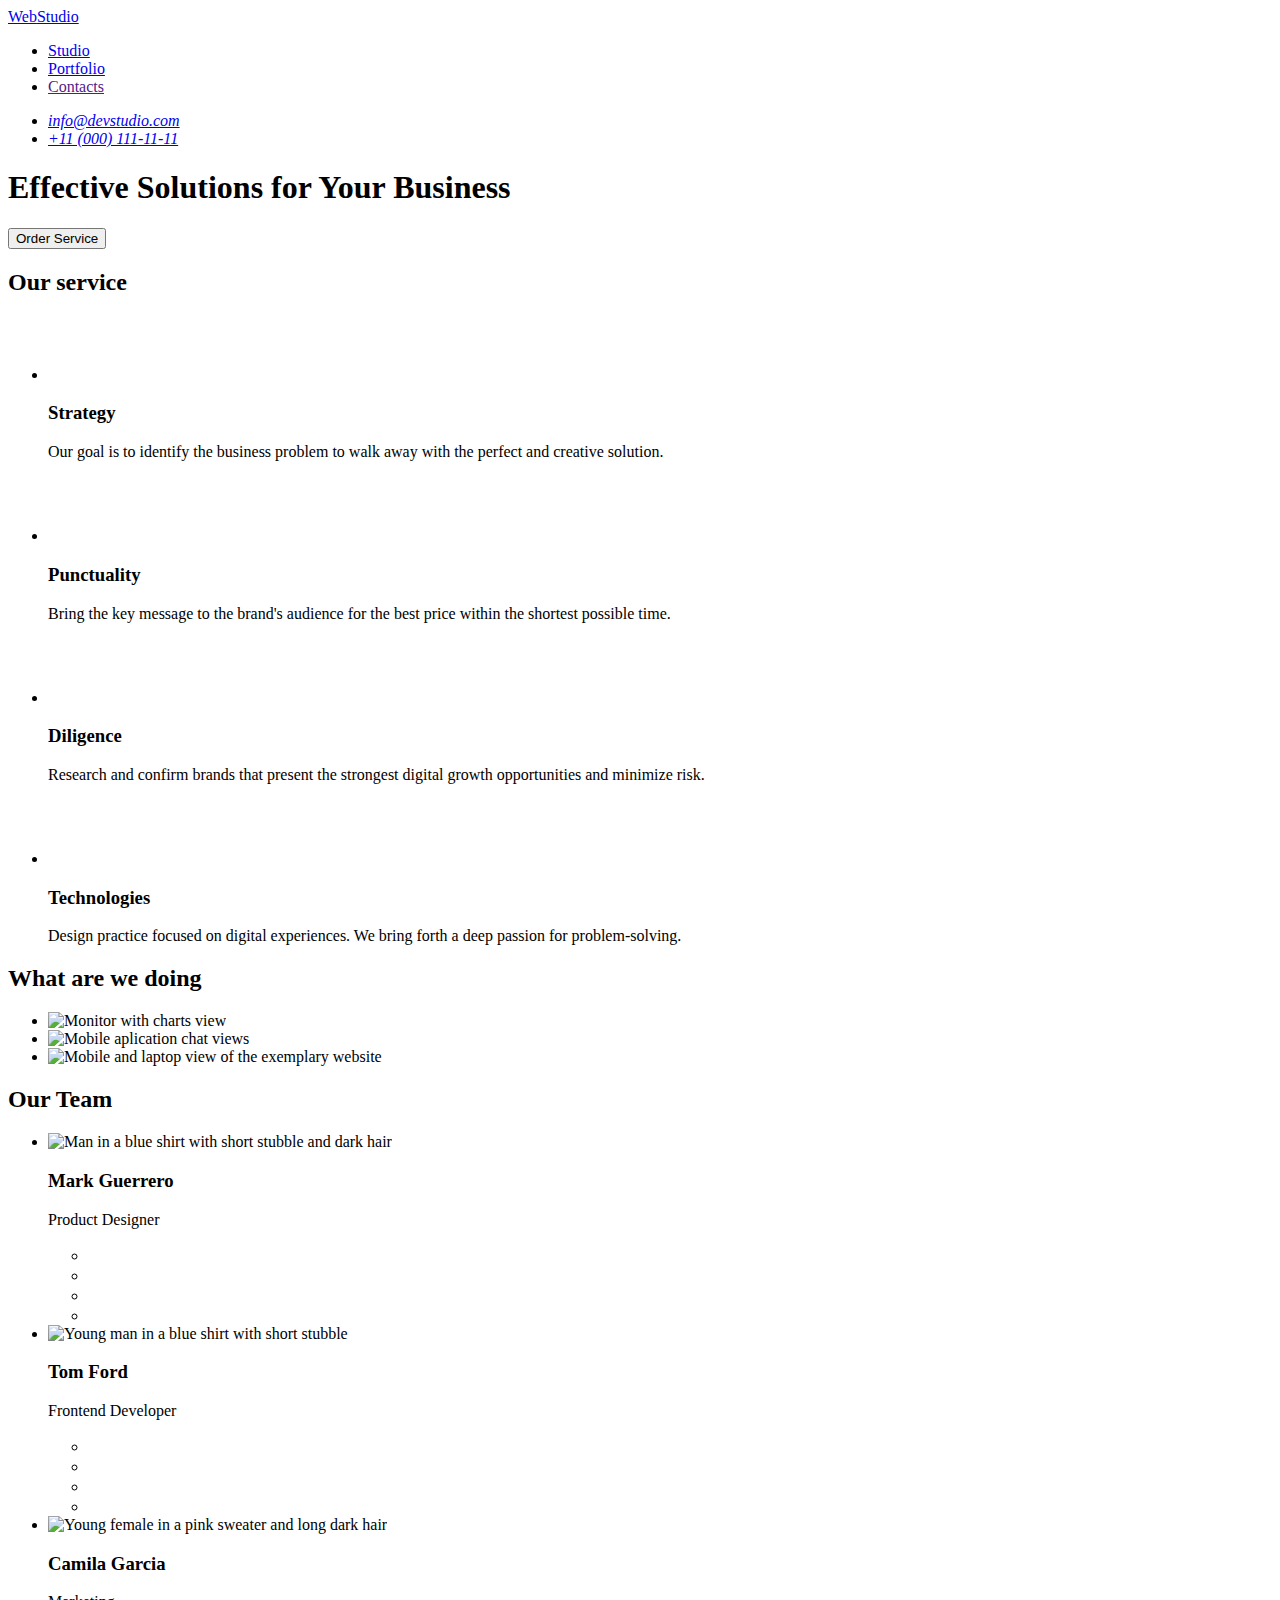
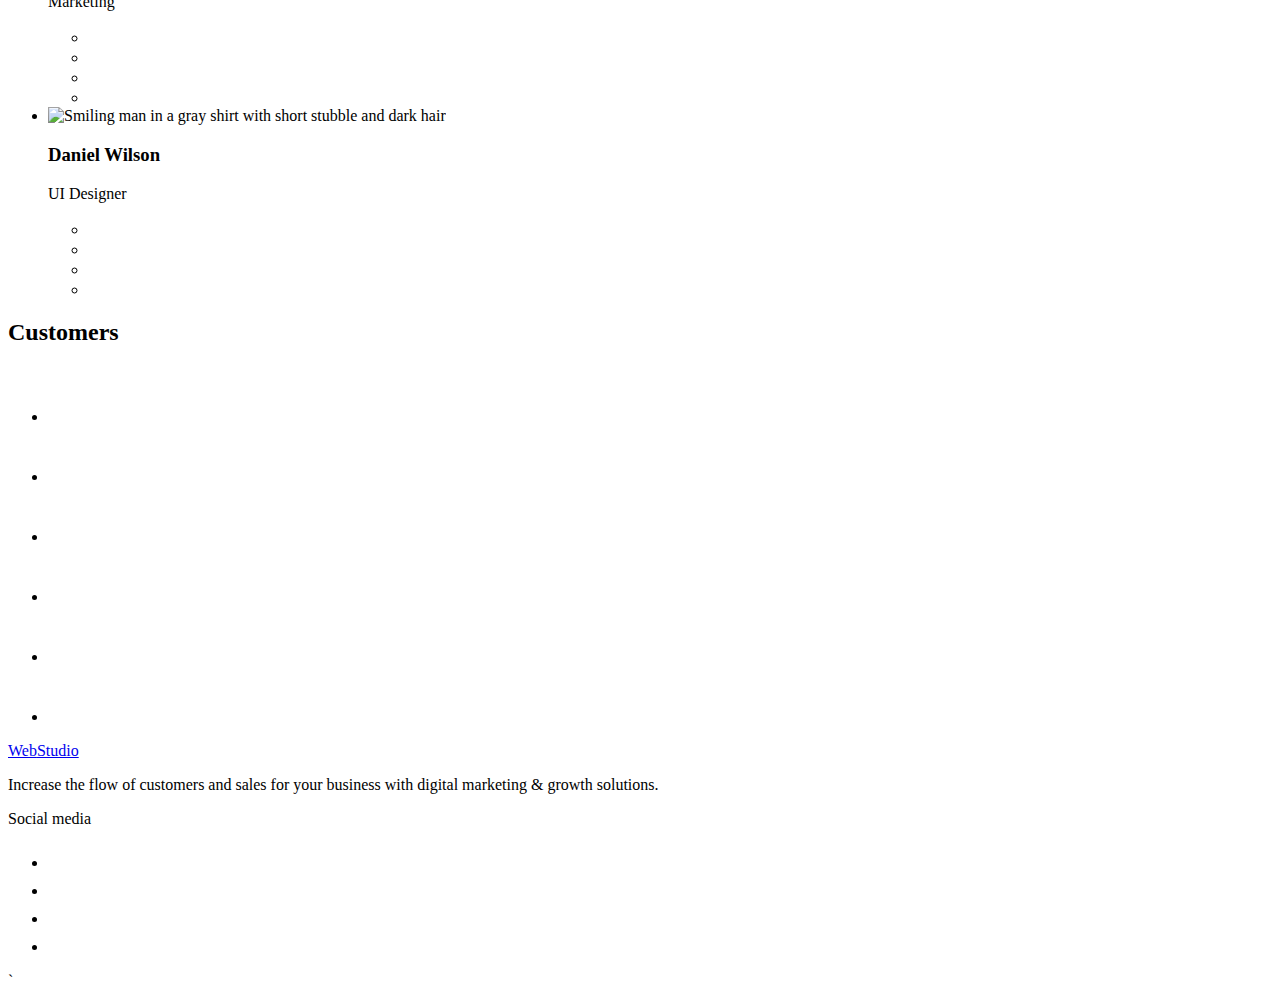
==== index.html @ 2d791db5 "praca domowa hm4" ====
<!DOCTYPE html>
<html lang="en">
  <head>
    <meta charset="UTF-8" >
    <meta http-equiv="X-UA-Compatible" content="IE=edge">
    <meta name="viewport" content="width=device-width, initial-scale=1.0">
    <title>WebStudio</title>
    <link rel="preconnect" href="https://fonts.googleapis.com" >
    <link rel="preconnect" href="https://fonts.gstatic.com" crossorigin >
    <link rel="preconnect" href="https://fonts.googleapis.com">
<link rel="preconnect" href="https://fonts.gstatic.com" crossorigin>
<link href="https://fonts.googleapis.com/css2?family=Raleway:wght@800&family=Roboto:wght@400;500;700;900&display=swap" rel="stylesheet">

<link rel="stylesheet" href="https://cdnjs.cloudflare.com/ajax/libs/modern-normalize/2.0.0/modern-normalize.min.css" integrity="sha512-4xo8blKMVCiXpTaLzQSLSw3KFOVPWhm/TRtuPVc4WG6kUgjH6J03IBuG7JZPkcWMxJ5huwaBpOpnwYElP/m6wg==" crossorigin="anonymous" referrerpolicy="no-referrer" />
<link rel="stylesheet" href="./css/styles.css" />
  </head>
  <body>
    <header class="header">
      <div class="container page-header"> 
      <nav class="menu"> 
        <a class="logo link" href="./index.html">Web<span class="span-logo-header">Studio</span></a>
   
        <ul class="list">
          <li><a class="menu-link link" href="./index.html">Studio</a></li>
          <li><a class="menu-link link" href="./portfolio.html">Portfolio</a></li>
          <li><a class="menu-link link" href="">Contacts</a></li>
        </ul>
      
      </nav>
    
     <address class="address-section">
      
        <ul class="list">
        <li> <a class="address-link link" href="mailto:info@devstudio.com">info@devstudio.com</a>
        </li>
        <li> <a class="address-link link" href="tel:+110001111111">+11 (000) 111-11-11</a>
        </li>
      </ul>
    </address>
    </div>
    </header>

    <main>
      <section class="hero-baner section">
        <h1 class="baner-heading">Effective Solutions
          for Your Business</h1>
        <button class="baner-button">Order Service</button>
      </section>

      <section class="section">
     <div class="container"> 
        <h2 class="visually-hidden">Our service</h2>
        
        <ul class="list service-description-list">
          <li class="service-description-list-item">
            <div class="our-service-icon-container">
          <svg width="64" height="64"> <use href="./images/icons.svg#icon-antenna"></use></svg>
           </div>
            <h3 class="list-header">Strategy</h3>
            <p class="paragraph-text">
              Our goal is to identify the business
problem to walk away with the perfect and creative solution.
            </p>
          </li>
          <li class="service-description-list-item">
            <div class="our-service-icon-container">
          <svg width="64" height="64"> <use href="./images/icons.svg#icon-clock"></use></svg>
        </div>
            <h3 class="list-header">Punctuality</h3>
            <p class="paragraph-text">
              Bring the key message to the brand's audience for the best price within the shortest possible time.
            </p>
          </li>
          <li class="service-description-list-item">
            <div class="our-service-icon-container">
          <svg width="64" height="64"> <use href="./images/icons.svg#icon-diagram"></use></svg>
        </div>
            <h3 class="list-header">Diligence</h3>
            <p class="paragraph-text">
              Research and confirm brands that present the strongest digital growth opportunities and minimize risk.
            </p>
          </li>
          <li class="service-description-list-item">
            <div class="our-service-icon-container">
          <svg width="64" height="64"> <use href="./images/icons.svg#icon-astronaut"></use></svg>
        </div>
            <h3 class="list-header">Technologies</h3>
            <p class="paragraph-text">
              Design practice focused on digital experiences. We bring forth a deep passion for problem-solving.
            </p>
          </li>
        </ul>
        </div>
      </section>

      <section class="section section-what-img">
        <div class="container">
        <h2 class="section-headline">What are we doing</h2>
        <ul class="list service-img-list"> 
          <li class="img-item">
            <img
            src="./images/box_1.jpg"
            alt="Monitor with charts view"
            width="360"
            height="294"
          />
          </li>
          <li class="img-item">   <img
            src="./images/box_2.jpg"
            alt="Mobile aplication chat views"
            width="360"
            height="294"
          />
          </li>
          
          <li class="img-item">
            <img
            src="./images/box_3.jpg"
            alt="Mobile and laptop view of the exemplary website"
            width="360"
            height="294"
          />
          </li>
        </ul>
       </div>
      </section>

      <section class="our-team-section section">
        <div class="container"> 
        <h2 class="section-headline">Our Team</h2>
      
        <ul class="list card-set">
          <li class="team-member-card">
              <img 
                src="./images/product-designer.jpg"
                alt="Man in a blue shirt with short stubble and dark hair"
                width="264"
                height="260"
              />
              <div class="card-footer"> 
                <h3 class="list-header">Mark Guerrero</h3>
                <p class="paragraph-text">Product Designer</p>
              </div>

            <div class="social-icons-wrapper"> 
                <ul class="social-icon-list"> 
              
                  <li class="social-icon"> <a href=""> <svg width="16" height="16"> <use href="./images/icons.svg#icon-instagram"></use></svg></a>
                  </li>

                  <li class="social-icon"><a href="">
               <svg
             width="16" height="16"> <use href="./images/icons.svg#icon-twitter"></use></svg></a></li>
             <li class="social-icon"> <a href="">
             <svg
             width="16" height="16"> <use href="./images/icons.svg#icon-facebook"></use></svg></a>
             </li>
             <li class="social-icon">  <a href="">
             <svg
             width="16" height="16"> <use href="./images/icons.svg#icon-linkedin"></use></svg></a>
             </li> </ul>
            </div>
          </li>

          <li class="team-member-card">
              <img
                src="./images/frontend-developer.jpg"
                alt="Young man in a blue shirt with short stubble"
                width="264"
                height="260"
              />
              <div class="card-footer"> 
                <h3 class="list-header">Tom Ford</h3>
                <p class="paragraph-text">Frontend Developer</p>
              </div>
            
              <div class="social-icons-wrapper"> 
                <ul class="social-icon-list"> 
                  <li class="social-icon"> <a href=""> <svg width="16" height="16"> <use href="./images/icons.svg#icon-instagram"></use></svg></a>
                  </li>
                  <li class="social-icon"><a href="">
              <svg
             width="16" height="16"> <use href="./images/icons.svg#icon-twitter"></use></svg></a>
              </li>
             <li class="social-icon"> <a href="">
             <svg
             width="16" height="16"> <use href="./images/icons.svg#icon-facebook"></use></svg></a>
             </li>
             <li class="social-icon">  <a href="">
             <svg
             width="16" height="16"> <use href="./images/icons.svg#icon-linkedin"></use></svg></a>
            </li>
            </div>
          </li>

          <li class="team-member-card">
              <img
                src="./images/marketing.jpg"
                alt="Young female in a pink sweater and long dark hair"
                width="264"
                height="260"
              />
               <div class="card-footer"> 
                <h3 class="list-header">Camila Garcia</h3>
                <p class="paragraph-text">Marketing</p></div>

            <div class="social-icons-wrapper"> 
                <ul class="social-icon-list"> 
                  <li class="social-icon"> <a href=""> <svg width="16" height="16"> <use href="./images/icons.svg#icon-instagram"></use></svg></a>
                  </li>
                  <li class="social-icon"> <a href="">

             <svg
             width="16" height="16"> <use href="./images/icons.svg#icon-twitter"></use></svg></a>
            </li>
             <li class="social-icon"> <a href="">
             <svg
             width="16" height="16"> <use href="./images/icons.svg#icon-facebook"></use></svg></a>
             </li>
             <li class="social-icon"> <a href="">
             <svg
             width="16" height="16"> <use href="./images/icons.svg#icon-linkedin"></use></svg></a>
            </li>
          </div>
          </li>
      
          <li class="team-member-card">
              <img
                src="./images/ui-designer.jpg"
                alt="Smiling man in a gray shirt with short stubble and dark hair"
                width="264"
                height="260"
              />
               <div class="card-footer"> 
                <h3 class="list-header">Daniel Wilson</h3>
                <p class="paragraph-text">UI Designer</p>
               </div>

               <div class="social-icons-wrapper"> 
                <ul class=" list social-icon-list">
                  <li class="social-icon"> <a href=""><svg width="16" height="16"> <use href="./images/icons.svg#icon-instagram"></use></svg></a>
                  </li>
                  <li class="social-icon"> <a href="">
              <svg
             width="16" height="16"> <use href="./images/icons.svg#icon-twitter"></use></svg></a></li>
             <li class="social-icon"> <a href="">
             <svg
             width="16" height="16"> <use href="./images/icons.svg#icon-facebook"></use></svg></a>
             </li>
             <li class="social-icon"> <a href="">
             <svg
             width="16" height="16"> <use href="./images/icons.svg#icon-linkedin"></use></svg></a>
            </li>
          </div>
          </li>
        </ul>
       </div> 
      </section>

       <section class="section">
        <div class="container">
       <h2 class="section-headline">Customers</h2>
       <ul class="list"> 
        
        <li class="customers-button"> 
           <a class="customers-link" href=""> <svg class="customers-icon" width="104" height="56" > <use href="./images/icons.svg#icon-client1"></use> </svg> </a> 
        </li>
        
         <li class="customers-button"> 
          <a class="customers-link" href="">
          <svg width="104" height="56"> <use href="./images/icons.svg#icon-client2"></use> </svg> </a>
        </li> 
        
         <li class="customers-button"> 
         <a class="customers-link" href=""> <svg width="104" height="56"> <use href="./images/icons.svg#icon-client3"></use> </svg></a>
        </li> 
        
         <li class="customers-button"> 
         <a class="customers-link" href=""><svg width="104" height="56"> <use href="./images/icons.svg#icon-client4"></use> </svg>  </a> 
        </li> 
        
         <li class="customers-button"> 
          <a class="customers-link" href="">
          <svg width="104" height="56"> <use href="./images/icons.svg#icon-client5"></use> </svg></a>
        </li> 
      
         <li class="customers-button"> 
          <a class="customers-link" href="">
          <svg width="104" height="56"> <use href="./images/icons.svg#icon-client6"></use> </svg></a>
        </li> 
       </ul>
      </div>
     </section>

    </main>
    <footer class="footer-settings section">
      <div class="fotter-main-container">
      <div class="container footer-subcontainer"> 
        
      <a class="logo-footer link" href="./index.html">Web<span class="span-logo-footer">Studio</span></a>
    
      <p class="footer-text">Increase the flow of customers and 
        sales for your business with digital 
        marketing & growth solutions. </p>
      </div>
     <div class="container">
        <p class="social-media-paragraph">Social media</p>
        <div class="social-icons-wrapper"> 
                <ul class="social-icon-list-footer"> 
                  <li class="social-icon"> 
                    <a class="social-media-link-footer" href=""> <svg width="24" height="24"> <use href="./images/icons.svg#icon-instagram"></use></svg></a>
                  </li>
                  <li class="social-icon"> <a class="social-media-link-footer" href="">

            <svg
             width="24" height="24"> <use href="./images/icons.svg#icon-twitter"></use></svg></a></li>
             <li class="social-icon"> <a class="social-media-link-footer" href="">
             <svg
             width="24" height="24"> <use href="./images/icons.svg#icon-facebook"></use></svg></a>
             </li>
             <li class="social-icon"> 
              <a class="social-media-link-footer" href="">
             <svg
             width="24" height="24"><use href="./images/icons.svg#icon-linkedin"></use></svg></a>
            </li> 
          </ul> 
        </div>
      </div>
    </div>
    </footer>
  </body>
</html>
`
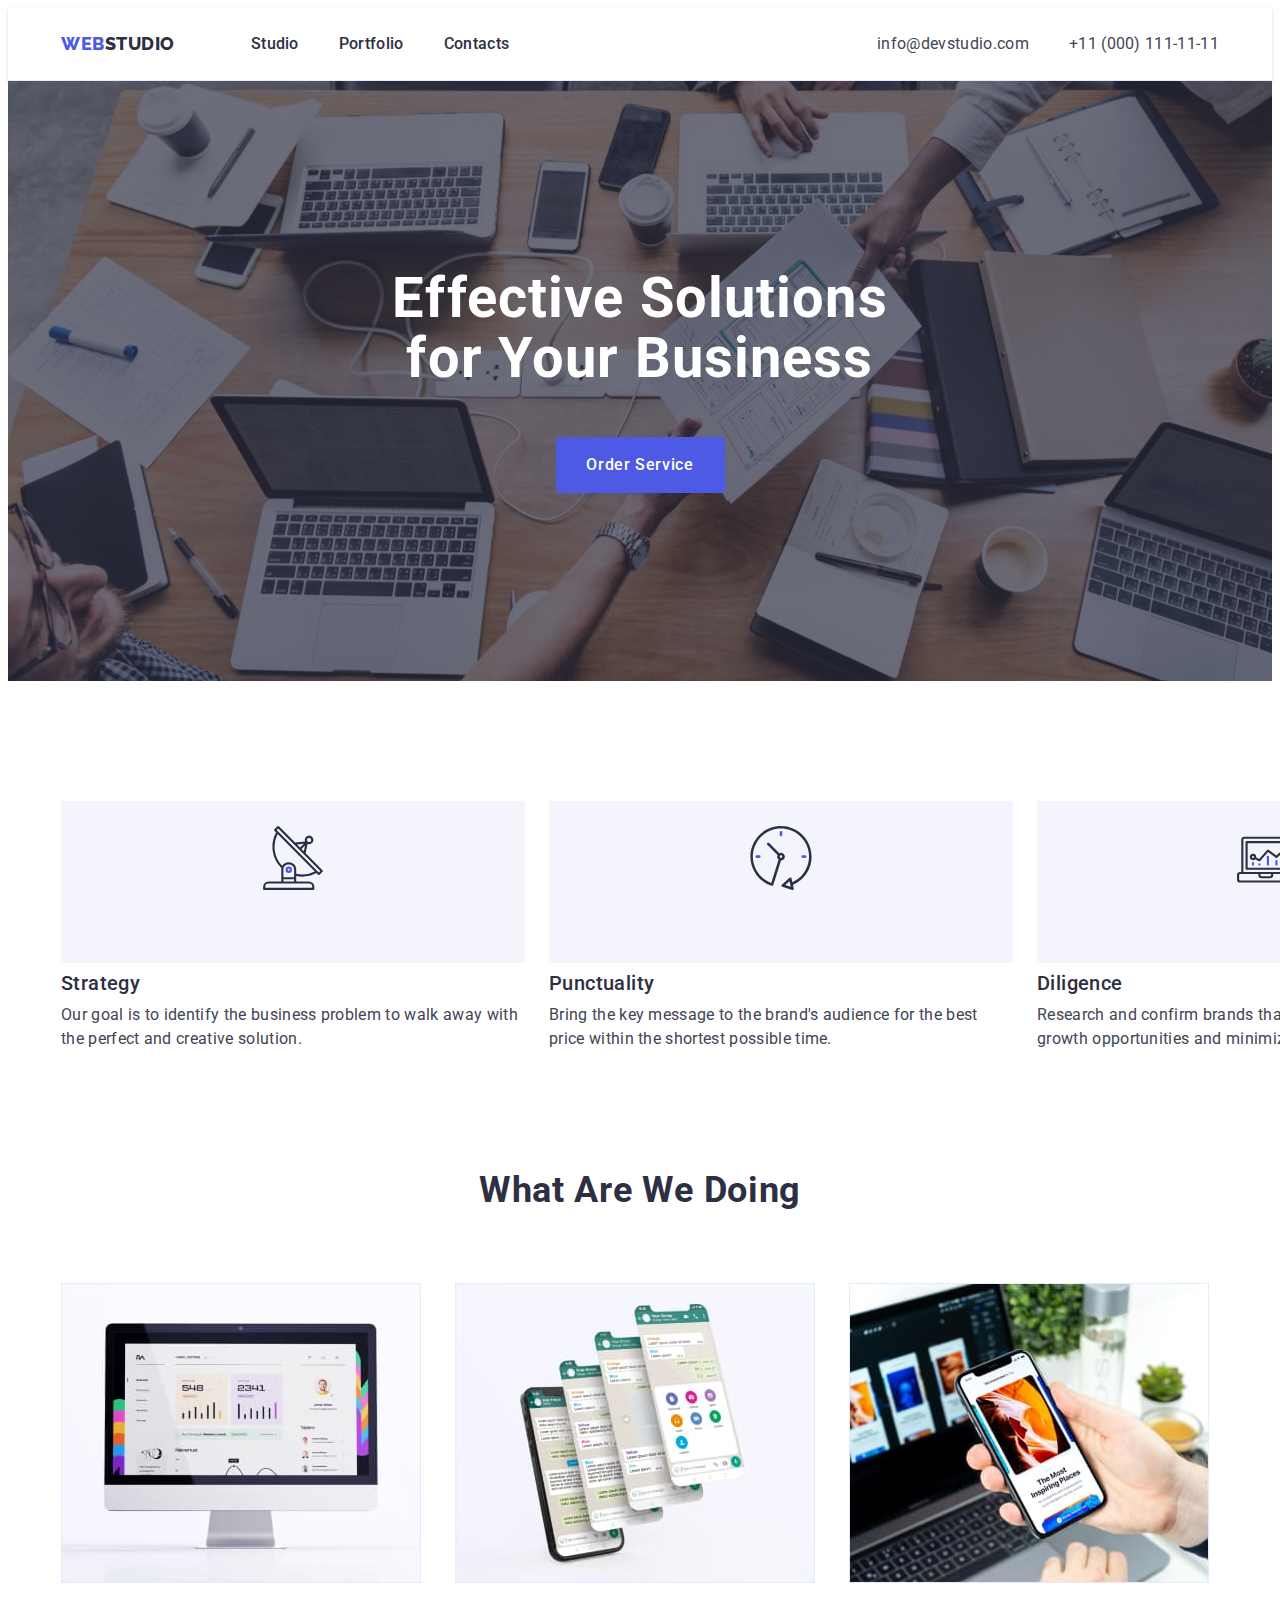
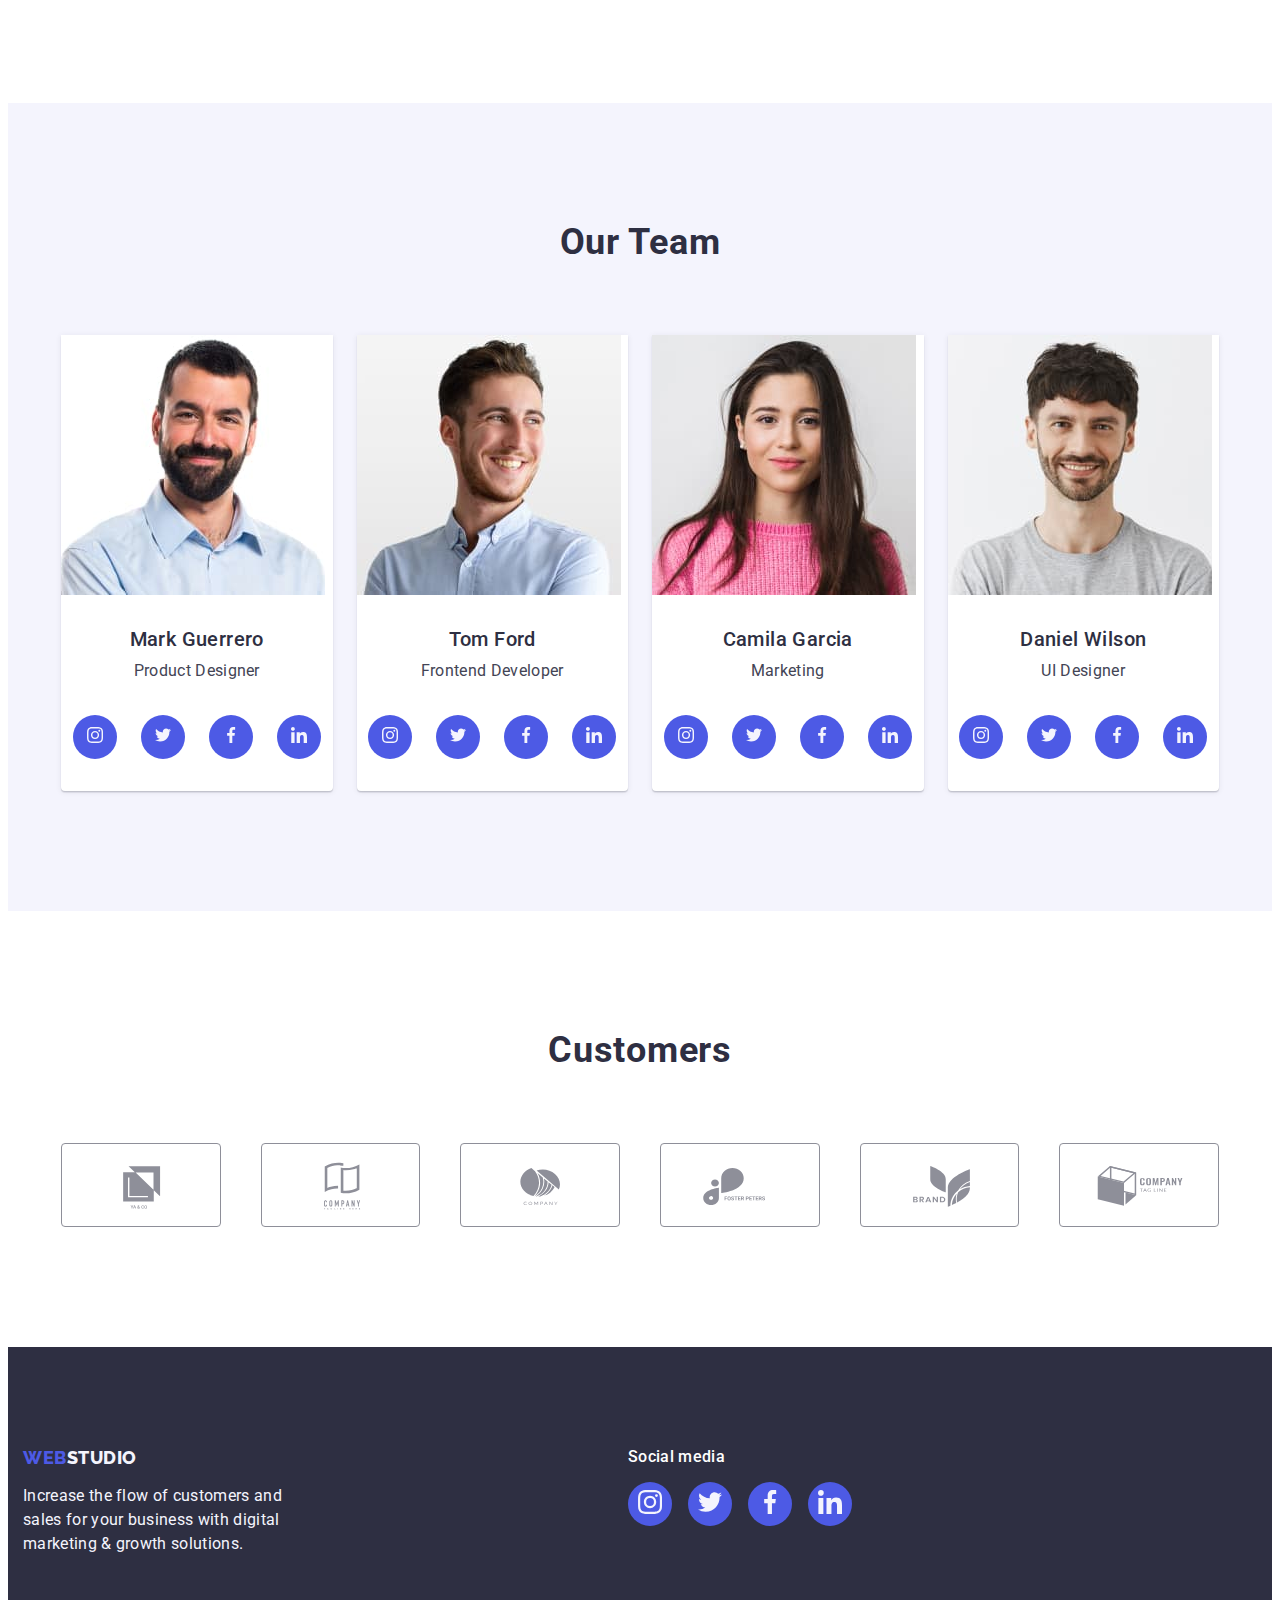
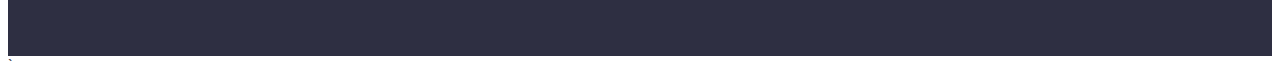
==== commit c0e71f2c: "svg changes - removed fill and style from icon.svg" ====
--- a/index.html
+++ b/index.html
@@ -263,30 +263,30 @@
        <ul class="list"> 
         
         <li class="customers-button"> 
-           <a class="customers-link" href=""> <svg class="customers-icon" width="104" height="56" > <use href="./images/icons.svg#icon-client1"></use> </svg> </a> 
+           <a class="customers-link" href=""> <svg width="104" height="56" > <use href="./images/icons2.svg#icon-client1"></use> </svg> </a> 
         </li>
         
          <li class="customers-button"> 
           <a class="customers-link" href="">
-          <svg width="104" height="56"> <use href="./images/icons.svg#icon-client2"></use> </svg> </a>
-        </li> 
-        
-         <li class="customers-button"> 
-         <a class="customers-link" href=""> <svg width="104" height="56"> <use href="./images/icons.svg#icon-client3"></use> </svg></a>
-        </li> 
-        
-         <li class="customers-button"> 
-         <a class="customers-link" href=""><svg width="104" height="56"> <use href="./images/icons.svg#icon-client4"></use> </svg>  </a> 
+          <svg width="104" height="56"> <use href="./images/icons2.svg#icon-client2"></use> </svg> </a>
+        </li> 
+        
+         <li class="customers-button"> 
+         <a class="customers-link" href=""> <svg width="104" height="56"> <use href="./images/icons2.svg#icon-client3"></use> </svg></a>
+        </li> 
+        
+         <li class="customers-button"> 
+         <a class="customers-link" href=""><svg width="104" height="56"> <use href="./images/icons2.svg#icon-client4"></use> </svg>  </a> 
         </li> 
         
          <li class="customers-button"> 
           <a class="customers-link" href="">
-          <svg width="104" height="56"> <use href="./images/icons.svg#icon-client5"></use> </svg></a>
+          <svg width="104" height="56"> <use href="./images/icons2.svg#icon-client5"></use> </svg></a>
         </li> 
       
          <li class="customers-button"> 
           <a class="customers-link" href="">
-          <svg width="104" height="56"> <use href="./images/icons.svg#icon-client6"></use> </svg></a>
+          <svg width="104" height="56"> <use href="./images/icons2.svg#icon-client6"></use> </svg></a>
         </li> 
        </ul>
       </div>
@@ -303,7 +303,7 @@
         sales for your business with digital 
         marketing & growth solutions. </p>
       </div>
-     <div class="container">
+     <div class="footer-social-container">
         <p class="social-media-paragraph">Social media</p>
         <div class="social-icons-wrapper"> 
                 <ul class="social-icon-list-footer"> 
--- a/css/styles.css
+++ b/css/styles.css
@@ -0,0 +1,411 @@
+
+body {color: var(--body-text-color);
+  background-color: var(--main-background);
+  font-family: "Roboto", sans-serif;}
+
+  :root {
+    --light-brand-color: #4D5AE5;
+    --dark-brand-color: #2E2F42;
+    --body-text-color: #434455;
+    --main-background: #ffffff;
+    --secondary-background: #F4F4FD; 
+    --light-accent: #E7E9FC;
+    --pressed-state-color: #404BBF;
+    --customer-logo-color: #8E8F99;
+    --hover-social-color: #31D0AA;}
+
+h1,
+h2,
+h3,
+h4,
+h5,
+h6,
+p {
+  margin: 0;
+}
+
+img {
+  display: block;
+  max-width: 100%;
+  height: auto;
+}
+
+button {
+  cursor: pointer;
+  border: none;
+  border-radius: 4px;
+}
+.container {width: 1158px;
+  margin: 0 auto;
+  padding: 0 15px;
+}
+.section {padding-top: 120px;
+padding-bottom: 120px;}
+
+.section-what-img {padding-top: 0;}
+
+.header {border-bottom: 1px solid #E7E9FC;
+padding: 24px 0;
+box-shadow: 0px 1px 6px 0px rgba(46, 47, 66, 0.08), 0px 1px 1px 0px rgba(46, 47, 66, 0.16), 0px 2px 1px 0px rgba(46, 47, 66, 0.08);
+}
+
+.page-header {display: flex;
+  align-items: center ;
+}
+
+  .logo {font-family: "Raleway", sans-serif;
+  font-weight: 800;
+font-size: 18px;
+line-height: 1.17;
+letter-spacing: 0.03em;
+text-transform: uppercase;
+color: var(--light-brand-color);
+margin-right: 76px;
+}
+
+.link {text-decoration: none;}
+.portfolio-section {padding-top: 96px;
+  padding-bottom: 120px;}
+
+.span-logo-header {color: var(--dark-brand-color);}
+
+
+  .menu {text-decoration: none;
+  color: var(--dark-brand-color);
+display: flex;
+align-items: center;}
+
+/*.menu-wraper li {margin-left:40px;
+}*/
+
+  .list {list-style: none;
+  margin: 0;
+  padding-left: 0;
+  display: flex;
+  gap: 40px;
+}
+
+.menu-link {font-weight: 500; 
+  font-size: 16px; 
+  line-height: 1.5; 
+  letter-spacing: 0.02em; 
+  color: var(--dark-brand-color);
+  padding-top: 24px;
+  padding-bottom: 24px;
+}
+
+  .menu-link:hover,
+  .menu-link:focus {color: var(--pressed-state-color);}
+
+
+
+.address-section {font-style: normal;
+margin-left: auto;}
+.address-list {list-style: none;}
+
+.address-link {font-size: 16px; 
+  line-height: 1.5; 
+  letter-spacing: 0.02em; 
+  color: var(--body-text-color);
+  margin-right: 0px;
+}
+
+.link {text-decoration: none;}
+
+.address-link:hover, 
+.address-link:focus {color: var(--pressed-state-color);} 
+
+ .hero-baner {color: var(--main-background);
+  padding-top: 188px;
+  padding-bottom: 188px;
+  text-align: center;
+  max-width: 1440px;
+  background-image: linear-gradient(
+  rgba(46, 47, 66, 0.7),
+  rgba(46, 47, 66, 0.7)),
+  url("../images/hero-baner-photo.jpg");}
+
+/*.hero-baner-wraper {
+display: flex;
+flex-direction: column;
+align-items: center;
+mentor odradza;
+}*/
+
+  .baner-heading {font-size: 56px;
+  line-height: 1.07;
+  letter-spacing: 0.02em;
+text-align: center;
+color: #ffffff;
+ max-width: 496px;
+ margin: 0 auto;
+margin-bottom: 48px;
+}
+
+  .baner-button {background-color: var(--light-brand-color); 
+    color: #ffffff;
+   cursor: pointer;
+  font-family: "Roboto", sans-serif;
+display: block;
+font-size: 16px;
+font-weight: 500;
+line-height: 1.5;
+letter-spacing: 0.04em;
+min-width: 169px;
+padding-top: 16px;
+padding-bottom: 16px;
+height: 56px;
+margin: 0 auto;
+
+}
+
+.baner-button:hover, 
+.baner-button:focus {background-color: var(--pressed-state-color);}
+
+.visually-hidden {
+    position: absolute;
+    width: 1px;
+    height: 1px;
+    margin: -1px;
+    border: 0;
+    padding: 0;
+    white-space: nowrap;
+    clip-path: inset(100%);
+    clip: rect(0 0 0 0);
+    overflow: hidden;
+  }
+
+.service-description-list {
+  display: flex;
+  gap: 24px;
+}
+.service-description-list-item {
+  flex-basis: calc((100% - 72px) /4);}
+
+  .list-header {color: var(--dark-brand-color); 
+    font-weight: 500; 
+    font-size: 20px; 
+    line-height: 1.2; 
+    letter-spacing: 0.02em;
+    margin-bottom: 8px;
+  }
+
+  .paragraph-text {color: var(--body-text-color); 
+    font-size: 16px; 
+    line-height: 1.5; 
+    letter-spacing: 0.02em;}
+
+.section-headline {font-size: 36px; 
+  line-height: 1.11; 
+  text-align: center;
+  letter-spacing: 0.02em; 
+  text-transform: capitalize; 
+  color: var(--dark-brand-color);
+  margin-bottom: 72px;
+}
+
+ .service-img-list {display: flex;
+gap: 24px;
+}
+
+.img-item {flex-basis: calc((100% - 48px ) / 3);}
+.our-team-section {background-color: var(--secondary-background);}
+
+.card-set {
+ align-items: center;
+  gap: 24px;
+}
+ 
+
+.team-member-card {background-color: var(--main-background);
+  display: flex;
+  flex-direction: column;
+  flex-basis: calc((100% - 72px) / 4);
+  border-bottom-left-radius: 4px;
+  border-bottom-right-radius: 4px;
+  box-shadow: 0px 2px 1px 0px rgba(46, 47, 66, 0.08), 0px 1px 1px 0px rgba(46, 47, 66, 0.16), 0px 1px 6px 0px rgba(46, 47, 66, 0.08);
+}
+
+.card-footer {
+text-align: center;
+padding-top: 32px;
+padding-bottom: 32px;
+}
+
+  .team-member-name {color: var(--dark-brand-color); font-weight: 500; font-size: 20px; line-height: 1.2; letter-spacing:0.02em;}
+
+  .team-member-role {color: var(--body-text-color); font-size: 16px; line-height: 1.5; letter-spacing: 0.02em;}
+ 
+
+  .footer-settings {background-color: var(--dark-brand-color);
+padding: 100px 0;}
+
+.fotter-main-container {display: flex;
+}
+
+
+.logo-footer {font-family: "Raleway", sans-serif;
+font-weight: 800;
+font-size: 18px;
+line-height: 1.17;
+letter-spacing: 0.03em;
+text-transform: uppercase;
+color: var(--light-brand-color);
+margin-bottom: 16px;
+display: inline-block;}
+
+.span-logo-footer {color: var(--secondary-background);}
+
+.footer-text {color: var(--secondary-background); 
+font-size: 16px;
+line-height: 1.5; 
+letter-spacing: 0.02em;
+max-width: 264px;
+}
+
+.social-media-paragraph {
+  font-style: "Roboto", sans-serif; 
+  font-weight: 500;
+  font-size: 16px; color:  #ffffff;
+  letter-spacing: 0.02em;
+ }
+
+.social-icon-list-footer {
+  display: flex;
+  justify-items: flex-start;
+  padding: 0;
+  gap: 16px;
+  list-style: none;
+}
+
+.portfolio-filters {list-style: none;
+display: flex;
+justify-content: center;
+gap: 24px;
+margin-bottom: 72px;
+}
+
+.porftolio-results {display: flex;
+flex-wrap: wrap;
+row-gap: 48px;
+column-gap: 24px;
+}
+
+.portfolio-single-card {
+  flex-basis: calc((100% - 48px) / 3);
+}
+
+  .portfolio-single-card:hover,
+  .portfolio-single-card:focus {box-shadow: 0px 1px 6px rgba(46, 47, 66, 0.08), 0px 1px 1px rgba(46, 47, 66, 0.16), 0px 2px 1px rgba(46, 47, 66, 0.08);}
+
+
+.card-footer-wraper {border-left: 1px solid #E7E9FC;
+border-bottom: 1px solid #E7E9FC;
+border-right: 1px solid #E7E9FC;
+border-top: none;
+padding: 32px 16px;}
+
+.filter-button {font-family: "Roboto", sans-serif;
+font-weight: 500;
+font-size: 16px;
+line-height: 1.5;
+letter-spacing: 0.04em;
+color: var(--light-brand-color);
+background-color: var(--secondary-background);
+padding: 12px 24px;
+border: 1px solid var(--light-accent);}
+
+
+.filter-button:hover, 
+.filter-button:focus {color: var(--main-background); 
+  background-color: var(--pressed-state-color); 
+  border-color: transparent;
+  cursor: pointer;
+box-shadow: 0px 2px 2px 0px rgba(0, 0, 0, 0.12), 0px 2px 1px 0px rgba(0, 0, 0, 0.08), 0px 3px 1px 0px rgba(0, 0, 0, 0.10);}
+
+
+.project-headline {color: var(--dark-brand-color); 
+  font-size: 20px; 
+  font-weight: 500; 
+  line-height: 1.2; 
+  letter-spacing: 0.02em;
+ margin-bottom: 8px;
+}
+
+
+.project-category {color: var(--body-text-color); 
+  font-size: 16px; 
+  line-height: 1.5; 
+  letter-spacing: 0.02em;
+}
+
+.our-service-icon-container { width: 264px; height: 112px;
+background-color: var(--secondary-background);
+display: flex;
+justify-content: center;
+padding: 25px 100px 25px 100px;
+margin-bottom: 8px;}
+
+.social-icon-list {display: flex;
+justify-content: center;
+align-items: center;
+gap: 24px;
+list-style: none;
+margin-bottom: 32px;
+padding-left: 0;
+}
+
+.social-icon {
+  background-color: var(--light-brand-color);
+ width: 44px;
+ height: 44px;  
+ border-radius: 50%;
+  display: flex;
+  align-items: center;
+  justify-content: center;
+  color: var(--secondary-background);
+}
+
+.social-icon:hover,
+.social-icon:focus {background-color: var(--hover-social-color);}
+
+
+.customers-button {display:flex;
+}
+
+/*.customer-logo {width: 168px; height: 88px;
+  border: 1px solid var(--customer-logo-color);
+border-radius: 4px;
+padding: 16px 32px;} do rozgryzienia ponizej z hoverem*/
+
+.customers-link {
+display: flex;
+justify-items: center;
+align-items: center;
+border: 1px solid var(--customer-logo-color);
+border-radius: 4px;
+padding: 16px 32px;
+padding: 16px 32px;
+color: var(--customer-logo-color);
+}
+
+.customers-link > svg {
+fill: currentColor;
+display: block;
+width: 100%;
+height: 100%;
+}
+
+.customers-link:hover,
+.customers-link:focus {border-color: var(--pressed-state-color);
+color: var(--pressed-state-color);}
+
+
+/*.customers-icon {color: var(--pressed-state-color);}*/
+/*.customers-icon {fill: currentColor;}*/
+
+.footer-social-container {
+
+  width: 100%;
+  height: 100%;
+}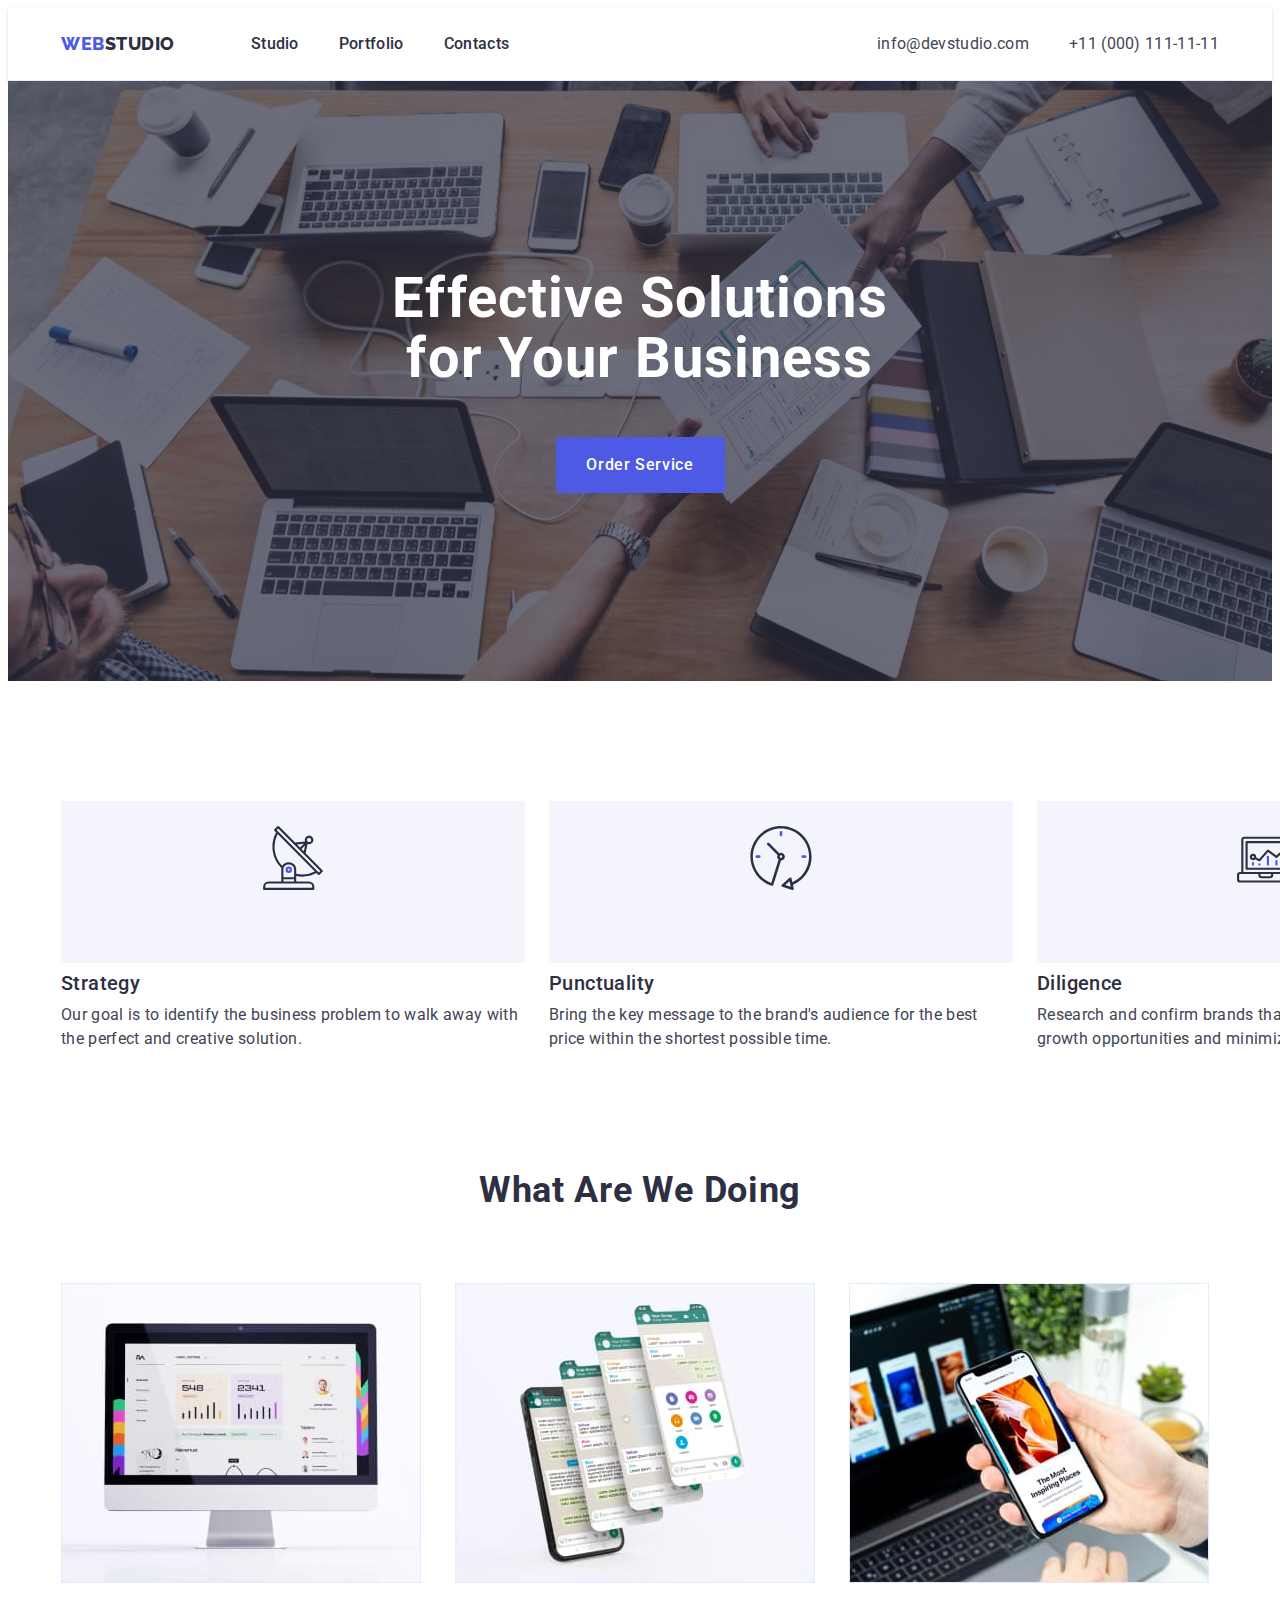
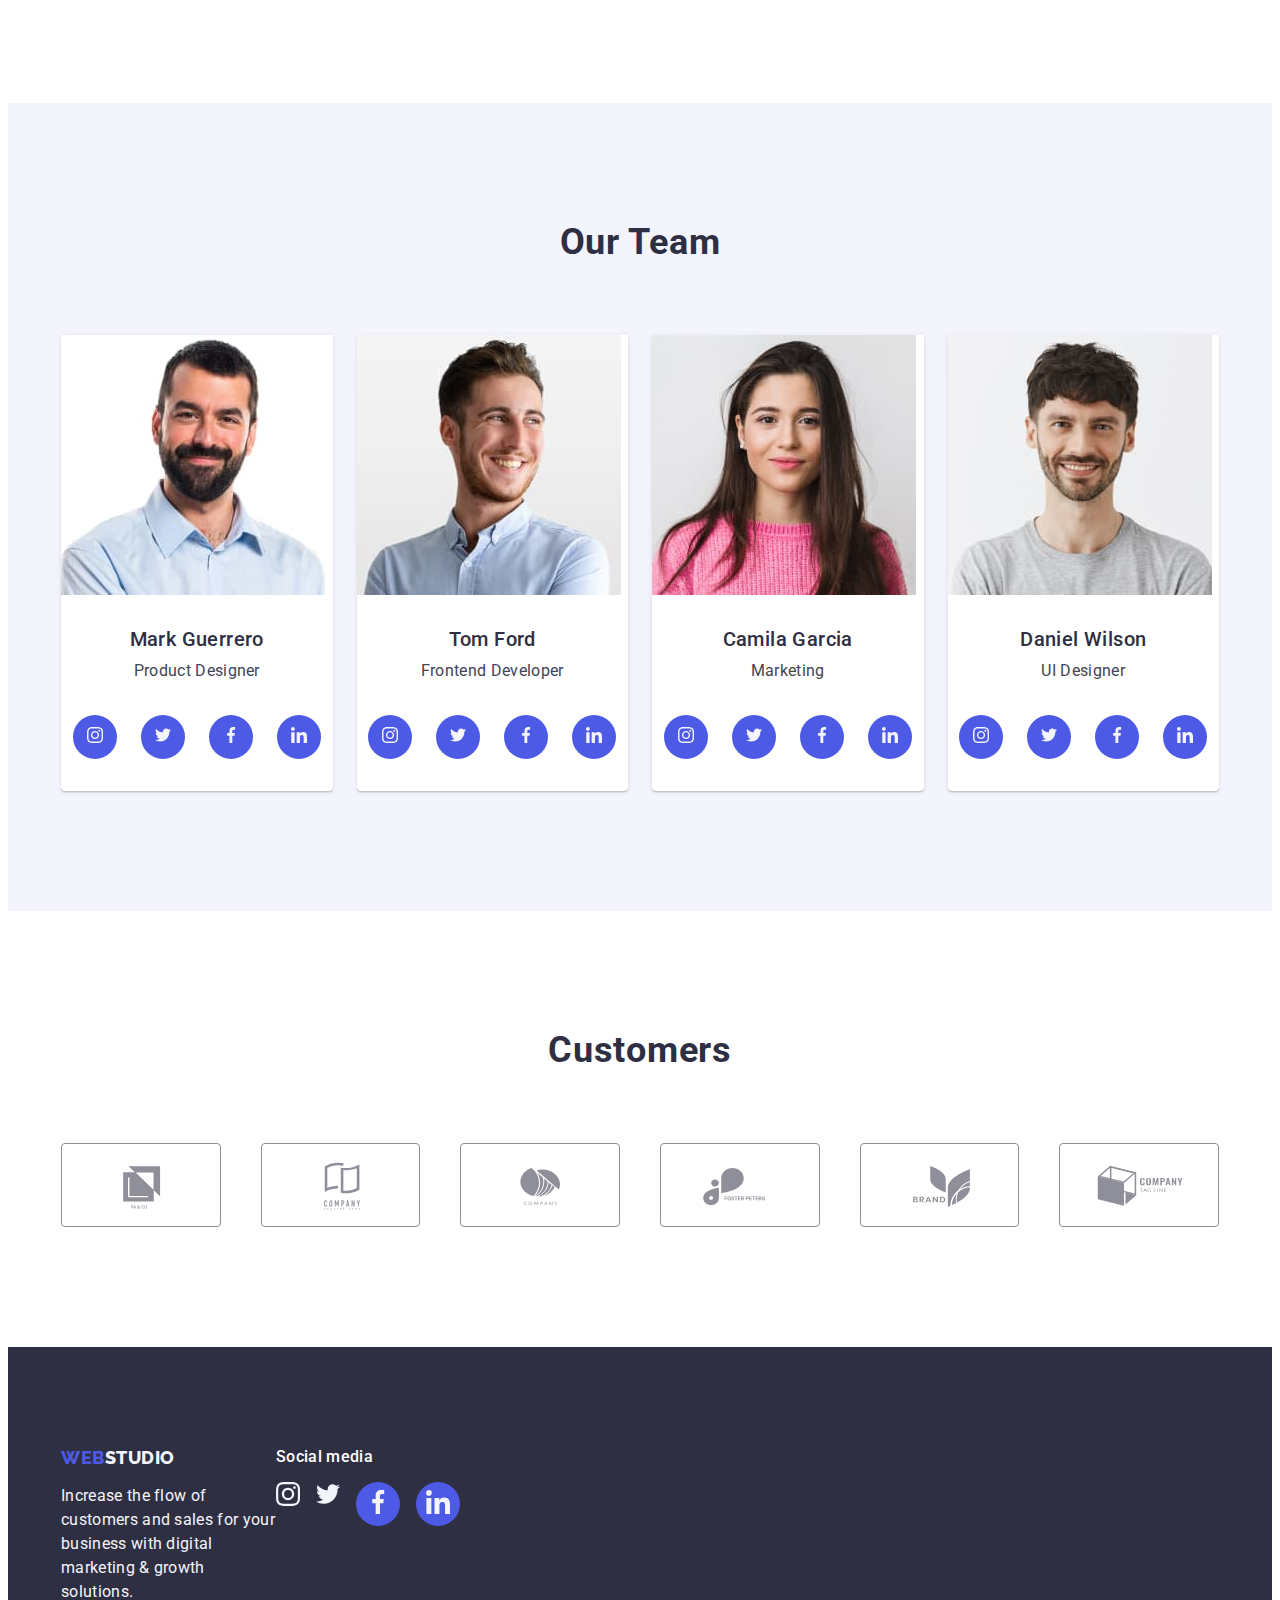
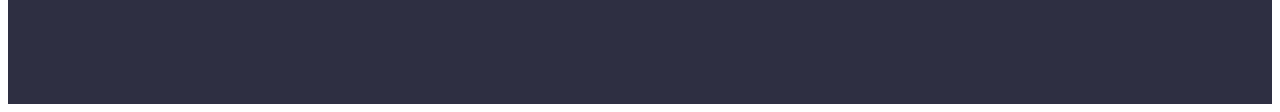
==== commit 08353c76: "putting styles on svg in css and hml corrections" ====
--- a/index.html
+++ b/index.html
@@ -126,7 +126,7 @@
       </section>
 
       <section class="our-team-section section">
-        <div class="container"> 
+      <div class="container"> 
         <h2 class="section-headline">Our Team</h2>
       
         <ul class="list card-set">
@@ -145,17 +145,17 @@
             <div class="social-icons-wrapper"> 
                 <ul class="social-icon-list"> 
               
-                  <li class="social-icon"> <a href=""> <svg width="16" height="16"> <use href="./images/icons.svg#icon-instagram"></use></svg></a>
+                  <li class="social-icon"> <a class="social-link" href=""> <svg width="16" height="16"> <use href="./images/icons.svg#icon-instagram"></use></svg></a>
                   </li>
 
-                  <li class="social-icon"><a href="">
+                  <li class="social-icon"><a class="social-link" href="">
                <svg
              width="16" height="16"> <use href="./images/icons.svg#icon-twitter"></use></svg></a></li>
-             <li class="social-icon"> <a href="">
+             <li class="social-icon"> <a class="social-link" href="">
              <svg
              width="16" height="16"> <use href="./images/icons.svg#icon-facebook"></use></svg></a>
              </li>
-             <li class="social-icon">  <a href="">
+             <li class="social-icon">  <a class="social-link" href="">
              <svg
              width="16" height="16"> <use href="./images/icons.svg#icon-linkedin"></use></svg></a>
              </li> </ul>
@@ -174,24 +174,25 @@
                 <p class="paragraph-text">Frontend Developer</p>
               </div>
             
-              <div class="social-icons-wrapper"> 
+            <div class="social-icons-wrapper"> 
                 <ul class="social-icon-list"> 
-                  <li class="social-icon"> <a href=""> <svg width="16" height="16"> <use href="./images/icons.svg#icon-instagram"></use></svg></a>
+                  <li class="social-icon"> <a class="social-link" href=""> <svg width="16" height="16"> <use href="./images/icons.svg#icon-instagram"></use></svg></a>
                   </li>
-                  <li class="social-icon"><a href="">
+
+                  <li class="social-icon"><a class="social-link" href="">
               <svg
              width="16" height="16"> <use href="./images/icons.svg#icon-twitter"></use></svg></a>
               </li>
-             <li class="social-icon"> <a href="">
+             <li class="social-icon"> <a class="social-link" href="">
              <svg
              width="16" height="16"> <use href="./images/icons.svg#icon-facebook"></use></svg></a>
              </li>
-             <li class="social-icon">  <a href="">
+             <li class="social-icon"> <a class="social-link" href="">
              <svg
              width="16" height="16"> <use href="./images/icons.svg#icon-linkedin"></use></svg></a>
-            </li>
+             </li></ul>
             </div>
-          </li>
+          </li> 
 
           <li class="team-member-card">
               <img
@@ -202,27 +203,29 @@
               />
                <div class="card-footer"> 
                 <h3 class="list-header">Camila Garcia</h3>
-                <p class="paragraph-text">Marketing</p></div>
-
-            <div class="social-icons-wrapper"> 
+                <p class="paragraph-text">Marketing</p>
+              </div>
+
+           <div class="social-icons-wrapper"> 
                 <ul class="social-icon-list"> 
-                  <li class="social-icon"> <a href=""> <svg width="16" height="16"> <use href="./images/icons.svg#icon-instagram"></use></svg></a>
+                  <li class="social-icon"> <a class="social-link"  href=""> <svg width="16" height="16"> <use href="./images/icons.svg#icon-instagram"></use></svg></a>
                   </li>
-                  <li class="social-icon"> <a href="">
+                  <li class="social-icon"> <a class="social-link" href="">
 
              <svg
              width="16" height="16"> <use href="./images/icons.svg#icon-twitter"></use></svg></a>
             </li>
-             <li class="social-icon"> <a href="">
+             <li class="social-icon"> <a class="social-link" href="">
              <svg
              width="16" height="16"> <use href="./images/icons.svg#icon-facebook"></use></svg></a>
              </li>
-             <li class="social-icon"> <a href="">
+             <li class="social-icon"> <a class="social-link" href="">
              <svg
              width="16" height="16"> <use href="./images/icons.svg#icon-linkedin"></use></svg></a>
-            </li>
+            </li> </ul>
           </div>
-          </li>
+          </li> 
+       
       
           <li class="team-member-card">
               <img
@@ -236,22 +239,24 @@
                 <p class="paragraph-text">UI Designer</p>
                </div>
 
-               <div class="social-icons-wrapper"> 
-                <ul class=" list social-icon-list">
-                  <li class="social-icon"> <a href=""><svg width="16" height="16"> <use href="./images/icons.svg#icon-instagram"></use></svg></a>
+              <div class="social-icons-wrapper"> 
+                <ul class="social-icon-list">
+                  <li class="social-icon"> <a class="social-link" href=""><svg width="16" height="16"> <use href="./images/icons.svg#icon-instagram"></use></svg></a>
                   </li>
-                  <li class="social-icon"> <a href="">
+
+                  <li class="social-icon"> <a class="social-link" href="">
               <svg
-             width="16" height="16"> <use href="./images/icons.svg#icon-twitter"></use></svg></a></li>
-             <li class="social-icon"> <a href="">
+             width="16" height="16"> <use href="./images/icons.svg#icon-twitter"></use></svg></a>
+            </li>
+             <li class="social-icon"> <a class="social-link" href="">
              <svg
              width="16" height="16"> <use href="./images/icons.svg#icon-facebook"></use></svg></a>
              </li>
-             <li class="social-icon"> <a href="">
+             <li class="social-icon"> <a class="social-link" href="">
              <svg
              width="16" height="16"> <use href="./images/icons.svg#icon-linkedin"></use></svg></a>
-            </li>
-          </div>
+             </li> </ul>
+            </div>
           </li>
         </ul>
        </div> 
@@ -260,33 +265,33 @@
        <section class="section">
         <div class="container">
        <h2 class="section-headline">Customers</h2>
-       <ul class="list"> 
+       <ul class="list customers-list"> 
         
         <li class="customers-button"> 
-           <a class="customers-link" href=""> <svg width="104" height="56" > <use href="./images/icons2.svg#icon-client1"></use> </svg> </a> 
+           <a class="customers-link" href=""> <svg class="customers-icon" width="104" height="56" > <use href="./images/icons2.svg#icon-client1"></use> </svg> </a> 
         </li>
         
          <li class="customers-button"> 
           <a class="customers-link" href="">
-          <svg width="104" height="56"> <use href="./images/icons2.svg#icon-client2"></use> </svg> </a>
-        </li> 
-        
-         <li class="customers-button"> 
-         <a class="customers-link" href=""> <svg width="104" height="56"> <use href="./images/icons2.svg#icon-client3"></use> </svg></a>
-        </li> 
-        
-         <li class="customers-button"> 
-         <a class="customers-link" href=""><svg width="104" height="56"> <use href="./images/icons2.svg#icon-client4"></use> </svg>  </a> 
+          <svg class="customers-icon" width="104" height="56"> <use href="./images/icons2.svg#icon-client2"></use> </svg> </a>
+        </li> 
+        
+         <li class="customers-button"> 
+         <a class="customers-link" href=""> <svg class="customers-icon" width="104" height="56"> <use href="./images/icons2.svg#icon-client3"></use> </svg></a>
+        </li> 
+        
+         <li class="customers-button"> 
+         <a class="customers-link" href=""><svg class="customers-icon" width="104" height="56"> <use href="./images/icons2.svg#icon-client4"></use> </svg>  </a> 
         </li> 
         
          <li class="customers-button"> 
           <a class="customers-link" href="">
-          <svg width="104" height="56"> <use href="./images/icons2.svg#icon-client5"></use> </svg></a>
+          <svg class="customers-icon" width="104" height="56"> <use href="./images/icons2.svg#icon-client5"></use> </svg></a>
         </li> 
       
          <li class="customers-button"> 
           <a class="customers-link" href="">
-          <svg width="104" height="56"> <use href="./images/icons2.svg#icon-client6"></use> </svg></a>
+          <svg class="customers-icon" width="104" height="56"> <use href="./images/icons2.svg#icon-client6"></use> </svg></a>
         </li> 
        </ul>
       </div>
@@ -294,8 +299,8 @@
 
     </main>
     <footer class="footer-settings section">
-      <div class="fotter-main-container">
-      <div class="container footer-subcontainer"> 
+    <div class="container fotter-main-container">
+      <div class="footer-subcontainer"> 
         
       <a class="logo-footer link" href="./index.html">Web<span class="span-logo-footer">Studio</span></a>
     
@@ -303,31 +308,28 @@
         sales for your business with digital 
         marketing & growth solutions. </p>
       </div>
+
      <div class="footer-social-container">
         <p class="social-media-paragraph">Social media</p>
-        <div class="social-icons-wrapper"> 
-                <ul class="social-icon-list-footer"> 
-                  <li class="social-icon"> 
-                    <a class="social-media-link-footer" href=""> <svg width="24" height="24"> <use href="./images/icons.svg#icon-instagram"></use></svg></a>
-                  </li>
-                  <li class="social-icon"> <a class="social-media-link-footer" href="">
-
-            <svg
+        <ul class="social-icon-list-footer"> 
+            <li class="social-icon-footer"> 
+                <a class="social-link" href=""> <svg class="svg-social-icon" width="24" height="24"> <use href="./images/icons.svg#icon-instagram"></use></svg></a>
+             </li>
+            <li class="social-icon-footer"> <a class="social-link" href="">
+            <svg class="svg-social-icon" 
              width="24" height="24"> <use href="./images/icons.svg#icon-twitter"></use></svg></a></li>
-             <li class="social-icon"> <a class="social-media-link-footer" href="">
-             <svg
+             <li class="social-icon"> <a class="social-link" href="">
+             <svg class="svg-social-icon" 
              width="24" height="24"> <use href="./images/icons.svg#icon-facebook"></use></svg></a>
              </li>
              <li class="social-icon"> 
-              <a class="social-media-link-footer" href="">
-             <svg
+              <a class="social-link" href="">
+             <svg class="svg-social-icon"
              width="24" height="24"><use href="./images/icons.svg#icon-linkedin"></use></svg></a>
             </li> 
-          </ul> 
-        </div>
+          </ul>    
       </div>
     </div>
     </footer>
   </body>
 </html>
-`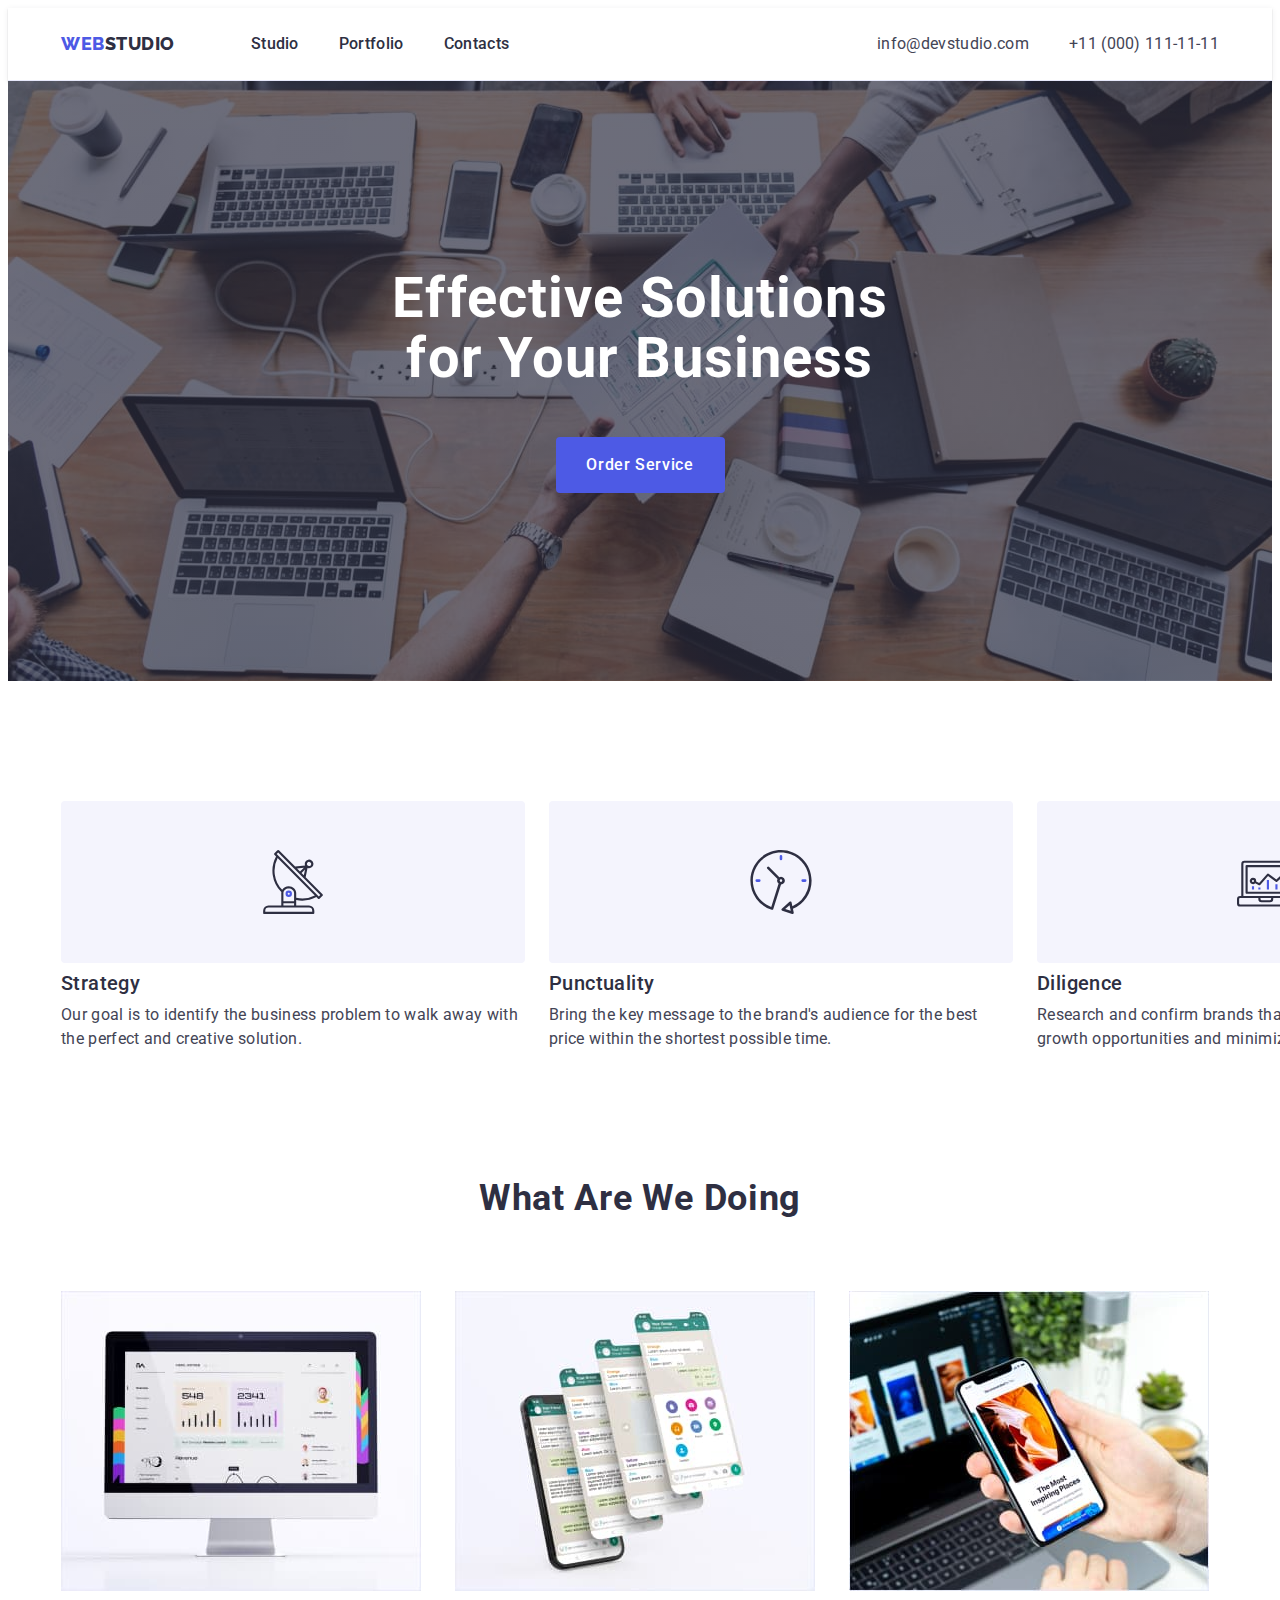
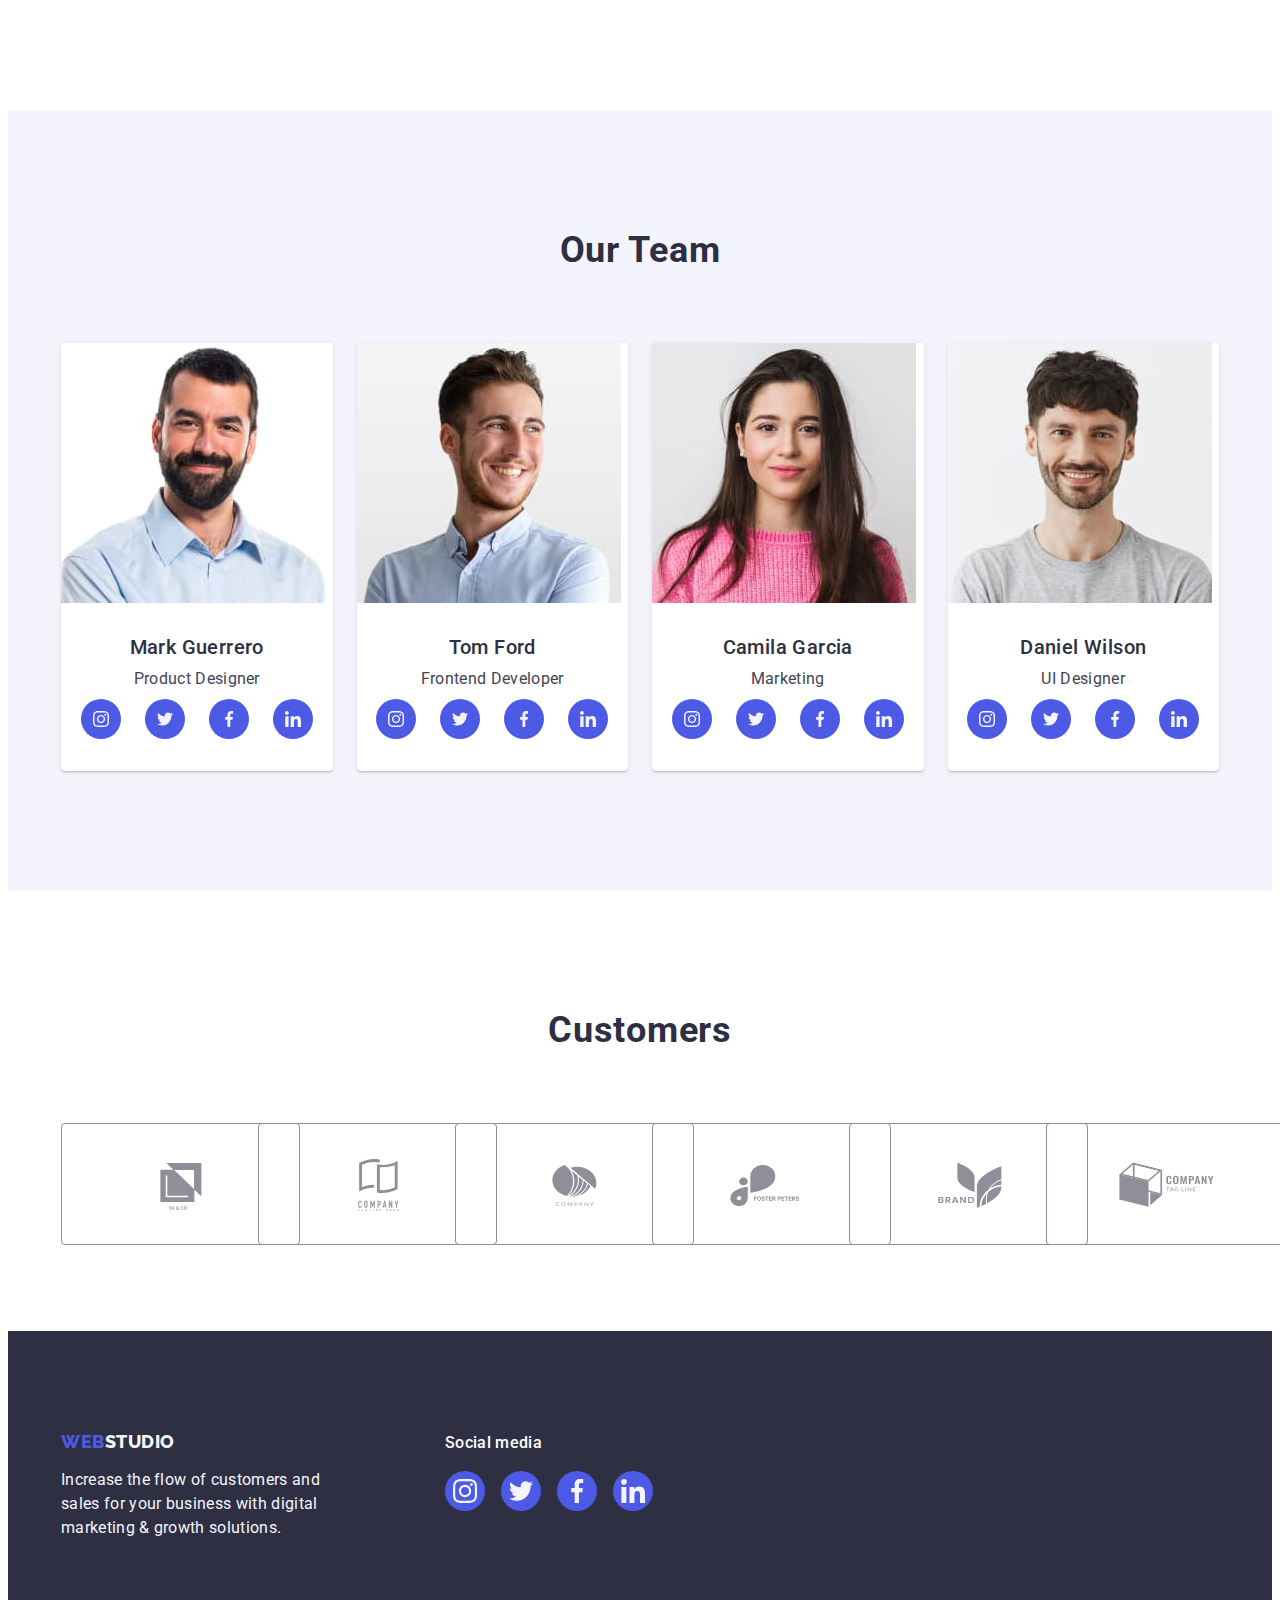
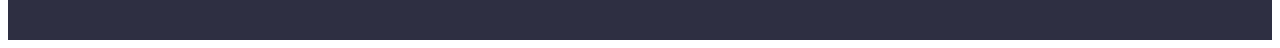
==== commit e2e78c79: "corrections" ====
--- a/index.html
+++ b/index.html
@@ -140,9 +140,9 @@
               <div class="card-footer"> 
                 <h3 class="list-header">Mark Guerrero</h3>
                 <p class="paragraph-text">Product Designer</p>
-              </div>
-
-            <div class="social-icons-wrapper"> 
+          
+
+            <!--<div class="social-icons-wrapper"> -->
                 <ul class="social-icon-list"> 
               
                   <li class="social-icon"> <a class="social-link" href=""> <svg width="16" height="16"> <use href="./images/icons.svg#icon-instagram"></use></svg></a>
@@ -172,9 +172,8 @@
               <div class="card-footer"> 
                 <h3 class="list-header">Tom Ford</h3>
                 <p class="paragraph-text">Frontend Developer</p>
-              </div>
+              
             
-            <div class="social-icons-wrapper"> 
                 <ul class="social-icon-list"> 
                   <li class="social-icon"> <a class="social-link" href=""> <svg width="16" height="16"> <use href="./images/icons.svg#icon-instagram"></use></svg></a>
                   </li>
@@ -204,9 +203,9 @@
                <div class="card-footer"> 
                 <h3 class="list-header">Camila Garcia</h3>
                 <p class="paragraph-text">Marketing</p>
-              </div>
-
-           <div class="social-icons-wrapper"> 
+              
+
+        
                 <ul class="social-icon-list"> 
                   <li class="social-icon"> <a class="social-link"  href=""> <svg width="16" height="16"> <use href="./images/icons.svg#icon-instagram"></use></svg></a>
                   </li>
@@ -237,9 +236,7 @@
                <div class="card-footer"> 
                 <h3 class="list-header">Daniel Wilson</h3>
                 <p class="paragraph-text">UI Designer</p>
-               </div>
-
-              <div class="social-icons-wrapper"> 
+            
                 <ul class="social-icon-list">
                   <li class="social-icon"> <a class="social-link" href=""><svg width="16" height="16"> <use href="./images/icons.svg#icon-instagram"></use></svg></a>
                   </li>
@@ -312,10 +309,10 @@
      <div class="footer-social-container">
         <p class="social-media-paragraph">Social media</p>
         <ul class="social-icon-list-footer"> 
-            <li class="social-icon-footer"> 
+            <li class="social-icon"> 
                 <a class="social-link" href=""> <svg class="svg-social-icon" width="24" height="24"> <use href="./images/icons.svg#icon-instagram"></use></svg></a>
              </li>
-            <li class="social-icon-footer"> <a class="social-link" href="">
+            <li class="social-icon"> <a class="social-link" href="">
             <svg class="svg-social-icon" 
              width="24" height="24"> <use href="./images/icons.svg#icon-twitter"></use></svg></a></li>
              <li class="social-icon"> <a class="social-link" href="">
--- a/css/styles.css
+++ b/css/styles.css
@@ -78,10 +78,11 @@
 /*.menu-wraper li {margin-left:40px;
 }*/
 
-  .list {list-style: none;
+  .list {
+  list-style: none;
+  display: flex;
   margin: 0;
   padding-left: 0;
-  display: flex;
   gap: 40px;
 }
 
@@ -123,7 +124,11 @@
   background-image: linear-gradient(
   rgba(46, 47, 66, 0.7),
   rgba(46, 47, 66, 0.7)),
-  url("../images/hero-baner-photo.jpg");}
+  url("../images/hero-baner-photo.jpg");
+ background-repeat: no-repeat;
+background-position: center;
+background-size: cover;
+}
 
 /*.hero-baner-wraper {
 display: flex;
@@ -193,7 +198,9 @@
   .paragraph-text {color: var(--body-text-color); 
     font-size: 16px; 
     line-height: 1.5; 
-    letter-spacing: 0.02em;}
+    letter-spacing: 0.02em;
+    margin-bottom: 8px;
+  }
 
 .section-headline {font-size: 36px; 
   line-height: 1.11; 
@@ -237,11 +244,14 @@
   .team-member-role {color: var(--body-text-color); font-size: 16px; line-height: 1.5; letter-spacing: 0.02em;}
  
 
-  .footer-settings {background-color: var(--dark-brand-color);
+  .footer-settings {
+    background-color: var(--dark-brand-color);
 padding: 100px 0;}
 
 .fotter-main-container {display: flex;
-}
+  align-items: baseline;
+}
+.footer-subcontainer {margin-right: 120px;}
 
 
 .logo-footer {font-family: "Raleway", sans-serif;
@@ -256,18 +266,25 @@
 
 .span-logo-footer {color: var(--secondary-background);}
 
+
+.footer-social-container {
+  width: 100%;
+  height: 100%;
+}
 .footer-text {color: var(--secondary-background); 
 font-size: 16px;
 line-height: 1.5; 
 letter-spacing: 0.02em;
-max-width: 264px;
+width: 264px;
 }
 
 .social-media-paragraph {
   font-style: "Roboto", sans-serif; 
   font-weight: 500;
-  font-size: 16px; color:  #ffffff;
+  font-size: 16px; color: var(--main-background);
   letter-spacing: 0.02em;
+  line-height: 1.5;
+  margin-bottom: 16px;
  }
 
 .social-icon-list-footer {
@@ -290,13 +307,17 @@
 row-gap: 48px;
 column-gap: 24px;
 }
-
+.portfolio-link {display: block;
+}
+
+.portfolio-link:hover,
+.portfolio-link:focus {box-shadow: 0px 1px 6px rgba(46, 47, 66, 0.08), 0px 1px 1px rgba(46, 47, 66, 0.16), 0px 2px 1px rgba(46, 47, 66, 0.08);}
 .portfolio-single-card {
   flex-basis: calc((100% - 48px) / 3);
 }
 
-  .portfolio-single-card:hover,
-  .portfolio-single-card:focus {box-shadow: 0px 1px 6px rgba(46, 47, 66, 0.08), 0px 1px 1px rgba(46, 47, 66, 0.16), 0px 2px 1px rgba(46, 47, 66, 0.08);}
+ /* .portfolio-single-card:hover,
+  .portfolio-single-card:focus {box-shadow: 0px 1px 6px rgba(46, 47, 66, 0.08), 0px 1px 1px rgba(46, 47, 66, 0.16), 0px 2px 1px rgba(46, 47, 66, 0.08);}*/
 
 
 .card-footer-wraper {border-left: 1px solid #E7E9FC;
@@ -339,49 +360,85 @@
   letter-spacing: 0.02em;
 }
 
-.our-service-icon-container { width: 264px; height: 112px;
+.our-service-icon-container {
+  width: 264px; 
+  height: 112px;
 background-color: var(--secondary-background);
 display: flex;
+align-items: center;
 justify-content: center;
 padding: 25px 100px 25px 100px;
-margin-bottom: 8px;}
+margin-bottom: 8px;
+border-radius: 4px;}
+
 
 .social-icon-list {display: flex;
 justify-content: center;
 align-items: center;
 gap: 24px;
 list-style: none;
-margin-bottom: 32px;
 padding-left: 0;
 }
 
 .social-icon {
+ width: 40px;
+ height: 40px;  
+ border-radius: 50%;
+  /*display: flex;
+  align-items: center;
+  justify-content: center;
+  color: var(--secondary-background);*/
+}
+
+.social-link {
+  width: 100%;
+  height: 100%;
+  color: var(--secondary-background);
   background-color: var(--light-brand-color);
- width: 44px;
- height: 44px;  
- border-radius: 50%;
+  border-radius: 50%;
   display: flex;
   align-items: center;
   justify-content: center;
+  max-height: 40px;}
+  
+.social-link:hover,
+.social-link:focus {background-color: var(--hover-social-color);}
+
+
+.social-icon-list-footer {display: flex;
+gap: 16px;
+}
+
+/*.social-icon-footer {
+background-color: var(--light-brand-color);
+ width: 40px;
+ height: 40px;  
+ border-radius: 50%;
+  /*display: flex;
+  align-items: center;
+  justify-content: center;
   color: var(--secondary-background);
-}
-
-.social-icon:hover,
-.social-icon:focus {background-color: var(--hover-social-color);}
-
-
-.customers-button {display:flex;
-}
-
-/*.customer-logo {width: 168px; height: 88px;
-  border: 1px solid var(--customer-logo-color);
-border-radius: 4px;
-padding: 16px 32px;} do rozgryzienia ponizej z hoverem*/
+*/
+
+.svg-social-icon {fill: #F4F4FD;
+max-height: 40px;
+max-width: 40px;}
+/* wg zalecen autosprawdzania border radius na svg??? - nie dziala! .svg-social-icon:hover,
+.social-media-link-footer:focus {background-color:#31D0AA;} */
+
+
+.customers-list {display: flex;
+gap: 24px;}
+.customers-button {width: calc((100% - 120px) / 6);
+  height: 88px;
+}
 
 .customers-link {
 display: flex;
-justify-items: center;
+justify-content: center;
 align-items: center;
+width: 100%;
+height: 100%;
 border: 1px solid var(--customer-logo-color);
 border-radius: 4px;
 padding: 16px 32px;
@@ -389,11 +446,9 @@
 color: var(--customer-logo-color);
 }
 
-.customers-link > svg {
+.customers-link > .customers-icon {
 fill: currentColor;
 display: block;
-width: 100%;
-height: 100%;
 }
 
 .customers-link:hover,
@@ -403,9 +458,3 @@
 
 /*.customers-icon {color: var(--pressed-state-color);}*/
 /*.customers-icon {fill: currentColor;}*/
-
-.footer-social-container {
-
-  width: 100%;
-  height: 100%;
-}